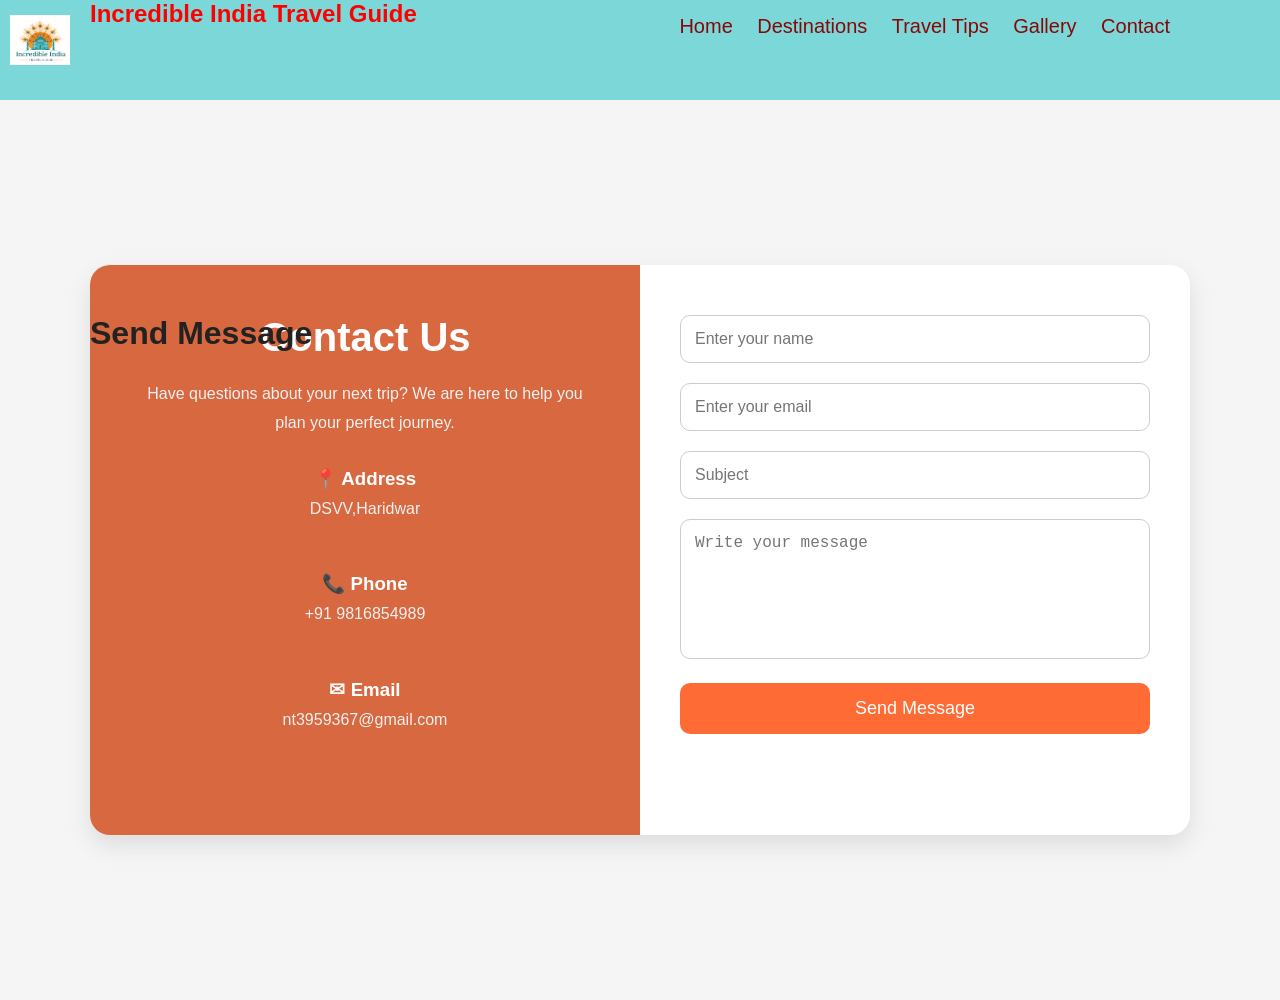
==== contact.html @ 91583291 "my name is nikhil" ====
<!DOCTYPE html>
<html lang="en">
<head>
  <meta charset="UTF-8">
  <meta name="viewport" content="width=device-width, initial-scale=1.0">
  <title>Contact Us</title>
  <link rel="stylesheet" href="style.css">

  <style>

    *{
      margin: 0;
      padding: 0;
      box-sizing: border-box;
    }

    body{
      font-family: Arial, sans-serif;
      background: #f5f5f5;
    }

    /* Contact Section */

    .contact-section{
      min-height: 100vh;
      display: flex;
      justify-content: center;
      align-items: center;
      padding: 40px 20px;
    }

    .contact-container{
      width: 100%;
      max-width: 1100px;

      background: white;
      border-radius: 20px;
      overflow: hidden;

      display: grid;
      grid-template-columns: repeat(auto-fit, minmax(320px, 1fr));

      box-shadow: 0 10px 25px rgba(0,0,0,0.1);
    }

    /* Left Side */

    .contact-info{
      background: #d86840;
      color: white;
      padding: 50px 40px;
      display: flex;
      flex-direction: column;
      justify-content: center;
    }

    .contact-info h1{
      font-size: 40px;
      margin-bottom: 20px;
    }

    .contact-info p{
      line-height: 1.8;
      margin-bottom: 30px;
      color: #f1f1f1;
    }

    .info-box{
      margin-bottom: 20px;
    }

    .info-box h3{
      margin-bottom: 5px;
    }

    /* Right Side */

    .contact-form{
      padding: 50px 40px;
    }

    .contact-form h2{
      font-size: 32px;
      margin-bottom: 25px;
      color: #222;
    }

    .input-box{
      margin-bottom: 20px;
    }

    .input-box input,
    .input-box textarea{
      width: 100%;
      padding: 14px;

      border: 1px solid #ccc;
      border-radius: 10px;

      font-size: 16px;
      outline: none;
    }

    .input-box textarea{
      resize: none;
      height: 140px;
    }

    .input-box input:focus,
    .input-box textarea:focus{
      border-color: #ff6b35;
    }

    .submit-btn{
      width: 100%;
      padding: 15px;

      border: none;
      border-radius: 10px;

      background: #ff6b35;
      color: white;

      font-size: 18px;
      cursor: pointer;

      transition: 0.3s;
    }

    .submit-btn:hover{
      background: #e85a2a;
    }

    /* Mobile */

    @media(max-width: 768px){

      .contact-info{
        text-align: center;
      }

      .contact-info h1{
        font-size: 32px;
      }

      .contact-form{
        padding: 40px 25px;
      }
    }

  </style>
</head>

<body>


   <header> 
    
    <a id="logo" href="index.html"><img src="./pictures/logo.png" style="height: 50px; width: 60px;"></a>
    <h2>Incredible India Travel Guide </h2>
    <nav>
        <a href="index.html">Home</a>
        <a href="destinations.html">Destinations</a>
        <a href="tour-tips.html">Travel Tips</a>
        <a href="gallery.html">Gallery</a>
        <a href="contact.html">Contact</a>
    </nav>
    
  </header>
  <section class="contact-section">

    <div class="contact-container">

      <!-- Left Side -->

      <div class="contact-info">

        <h1>Contact Us</h1>

        <p>
          Have questions about your next trip? 
          We are here to help you plan your perfect journey.
        </p>

        <div class="info-box">
          <h3>📍 Address</h3>
          <p>DSVV,Haridwar</p>
        </div>

        <div class="info-box">
          <h3>📞 Phone</h3>
          <p>+91 9816854989</p>
        </div>

        <div class="info-box">
          <h3>✉ Email</h3>
          <p>nt3959367@gmail.com</p>
        </div>

      </div>

      <!-- Right Side -->

      <div class="contact-form">

        <h2>Send Message</h2>

        <form>

          <div class="input-box">
            <input type="text" placeholder="Enter your name" required>
          </div>

          <div class="input-box">
            <input type="email" placeholder="Enter your email" required>
          </div>

          <div class="input-box">
            <input type="text" placeholder="Subject">
          </div>

          <div class="input-box">
            <textarea placeholder="Write your message"></textarea>
          </div>

          <button class="submit-btn">
            Send Message
          </button>

        </form>

      </div>

    </div>

  </section>

</body>
</html>
---- style.css ----
body{
    margin: 0px;
    padding: 0px;
    font-family:'Segoe UI', Tahoma, Geneva, Verdana, sans-serif;
    
}



/* index css */
body{
    margin: 0%;
    padding: 0%;
    background-color: rgb(255, 255, 255);
}
header{
 background-color: #7cd8d8;
 color: #23b5ce;
 height: 100px;
 position: sticky;
}

h2{
    display: inline;
    position: absolute;
    text-decoration: none;
    text-align: justify;
   color: red;
    left: 90px;
    
}
 
nav{
    display: inline;
    position: absolute;
    right: 100px;
    top: 15px;
    text-decoration: none;
   
}

a{
    text-decoration: none;
    padding: 10px;
    color: rgb(133, 9, 9);
    font-size: 20px;
}
#logo{

    display: inline;
    padding-left: 10px;
    position: absolute;
    top:5px;
    height: 60px;
    width: 70px;
     
}
.bg-h1{
     
    text-align: center;
    font-size: 50px;
    font-weight: bold;
    margin-bottom: 20px;
    color: #333;
    position: absolute;
    top: 50%;
    left: 50%;
    transform: translate(-50%, -50%);
}


/* featured destination css */

.featured-destinations {
    padding: 60px 5%;
    background-color: #f9f9f9;
}

.featured-Destinations {
    display: grid;
    grid-template-columns: repeat(2, 1fr);
    gap: 30px;
    max-width: 1200px;
    margin: 0 auto;
}

.fetured-cards {
    position: relative;
    overflow: hidden;
    border-radius: 15px;
    height: 400px;
    box-shadow: 0 10px 30px rgba(0,0,0,0.1);
    cursor: pointer;
}

.fetured-img {
    width: 100%;
    height: 100%;
    object-fit: cover;
    transition: transform 0.6s cubic-bezier(0.25, 1, 0.5, 1);
}

.feture-discription {
    position: absolute;
    bottom: 0;
    left: 0;
    width: 100%;
    padding: 40px 25px 25px;
    background: linear-gradient(transparent, rgba(0,0,0,0.85));
    color: white;
    text-align: left;
    transition: transform 0.4s ease;
    box-sizing: border-box;
}

.fetured-name {
    font-size: 28px;
    font-weight: 700;
    margin: 0 0 10px 0;
    color: #fff;
    text-shadow: 0 2px 4px rgba(0,0,0,0.3);
}

.fetured-short-dis {
    font-size: 16px;
    line-height: 1.5;
    margin: 0;
    color: rgba(255,255,255,0.9);
    opacity: 0.8;
    transition: opacity 0.3s ease;
}

/* Hover Effects */
.fetured-cards:hover .fetured-img {
    transform: scale(1.1);
}

.fetured-cards:hover .feture-discription {
    transform: translateY(-5px);
}

.fetured-cards:hover .fetured-short-dis {
    opacity: 1;
}

/* Responsive for small screens */
@media (max-width: 768px) {
    .featured-Destinations {
        grid-template-columns: 1fr;
    }
    .fetured-cards {
        height: 300px;
    }
}




/* contact form css */

.contact-form{
      text-align: center;
      justify-content: center; 
      
}

#name:focus {
    border-color: rgb(255, 9, 83);
    outline:none;
}
#name{
    height: 25px;  
    width: 200px;
    background-color: rgb(133, 245, 193);

}
#email:focus {
    border-color: rgb(255, 9, 83);
    outline:none;
}
#email{
    height: 25px;  
    width: 200px;
    background-color: rgb(133, 245, 193);
}
#textarea:focus {
    border-color: rgb(255, 9, 83);
    outline:none;
}
#textarea{
    width: 200px;
    background-color: rgb(133, 245, 193);
    border: 2px solid rgb(95, 68, 68);
}
 
#contact-submit-button{
    background-color: rgb(206, 133, 228);
    color: rgb(0, 0, 0);
    height: 30px;
    
    border: 2px solid rgb(247, 213, 245);
    
}
#contact-submit-button:hover{
    background-color: rgb(207, 12, 149);
   
}
.contact-info{
    align-items: center;
    text-align: center;
}
#heading-contact{
    text-align: center;
    height: 30px;
    color: rgb(111, 100, 122);
}



/* destination css */

#head-destinations{
    text-align: center;
    color: lightcoral;
}

/* Grid Container */
.Destinations{
    width: 90%;
    margin: auto;

    display: grid;

    /* Responsive Grid */
    grid-template-columns: repeat(auto-fit, minmax(280px, 1fr));

    gap: 30px;
    padding-bottom: 50px;
}

.dis-cards{
    border: 1px solid #ccc;
    border-radius: 10px;
     
    background: white;
    text-align: center;
    padding: 10px;
}
.dis-cards:hover .dis-img{
    transform: scale(1.05);
}

.dis-img{
    width: 100%;
    height: 200px;
    object-fit: cover;
    border-radius: 5px;
}


/* Button */
.dis-inquire{
    padding: 12px 18px;
    border: none;
    border-radius: 8px;

    background: #ee6f40;
    color: white;

    font-size: 15px;
    cursor: pointer;
    transition: 0.3s;
}

.dis-inquire:hover{
    background: #ce3300;
}
 

.short-dis{
    color: #666;
    line-height: 1.6;
    margin-bottom: 18px;
}

.dis-name{
    font-size: 24px;
    margin-bottom: 10px;
    color: #222;
}


/* Destinations page head image */

.head-des-image {
    position: relative;
    width: 100%;
    height: 60vh;
    min-height: 400px;
    display: flex;
    align-items: center;
    justify-content: center;
    overflow: hidden;
}

#des-head-img {
    position: absolute;
    top: 0;
    left: 0;
    width: 100%;
    height: 100%;
    object-fit: cover;
    z-index: -1;
    transform: scale(1.1);
    animation: zoom 20s infinite alternate;
}

@keyframes zoom {
    from { transform: scale(1); }
    to { transform: scale(1.1); }
}

.des-overlay {
    position: absolute;
    top: 0;
    left: 0;
    width: 100%;
    height: 100%;
    background: linear-gradient(to bottom, rgba(0,0,0,0.3), rgba(0,0,0,0.7));
    z-index: 0;
}

.des-content {
    position: relative;
    z-index: 1;
    text-align: center;
    color: rgb(213, 209, 209);
    padding: 20px;
    max-width: 900px;
}

.des-head-image-heading {
    font-size: 4rem;
    font-weight: 800;
    margin-bottom: 20px;
    text-transform: uppercase;
    letter-spacing: 4px;
    text-shadow: 0 4px 20px rgba(0,0,0,0.6);
}

.des-head-font {
    font-size: 1.4rem;
    line-height: 1.6;
    font-weight: 300;
    text-shadow: 0 2px 10px rgba(0,0,0,0.5);
}
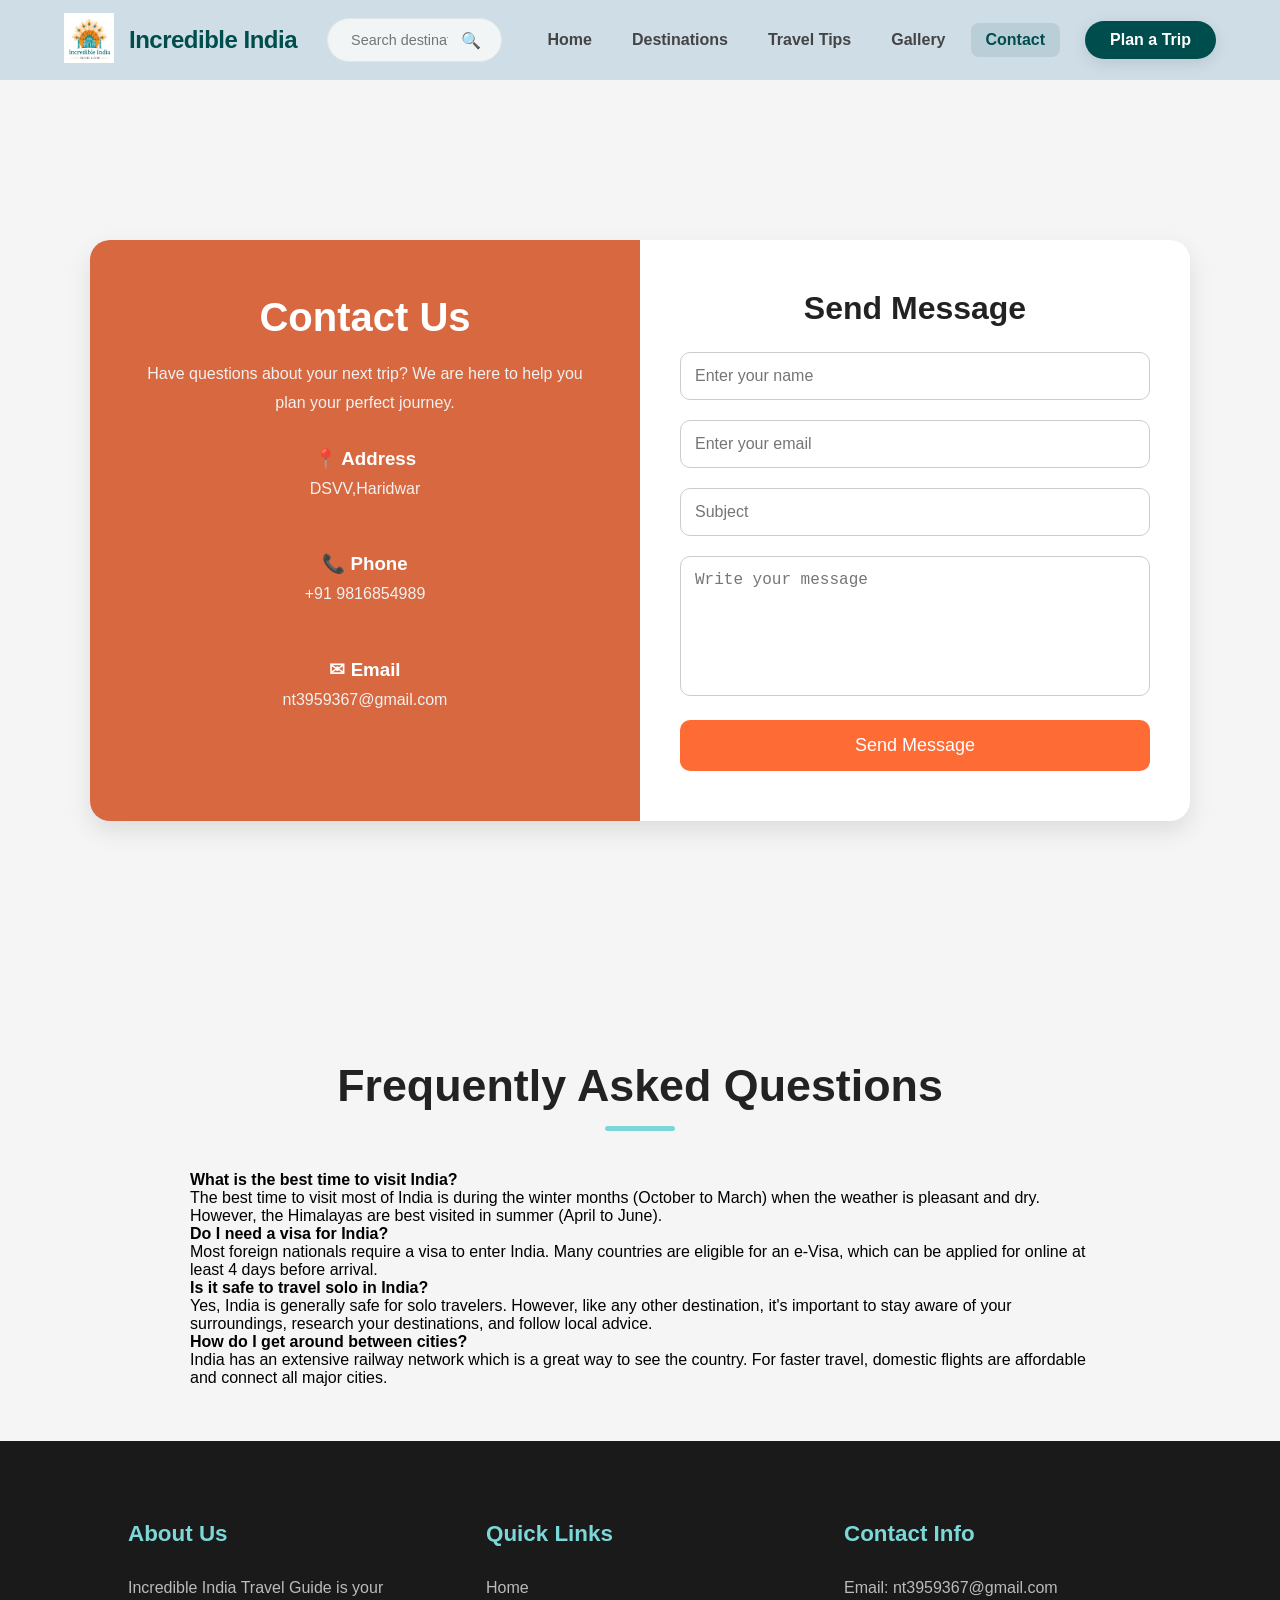
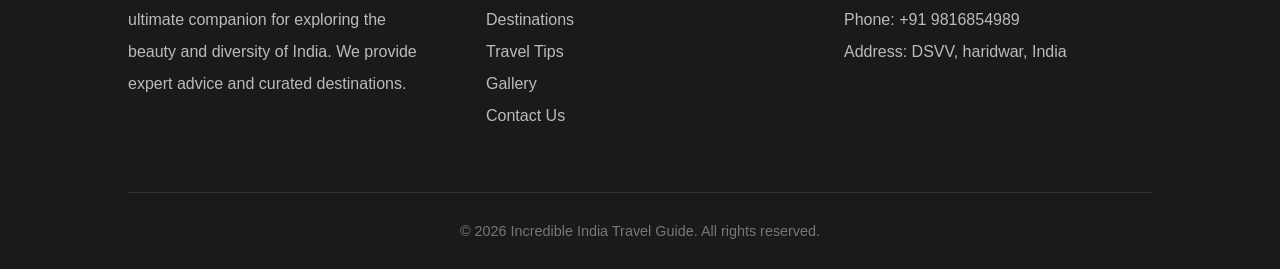
==== commit 60b5e6d3: "Update website layout and styles" ====
--- a/contact.html
+++ b/contact.html
@@ -155,17 +155,26 @@
 
 
    <header> 
-    
-    <a id="logo" href="index.html"><img src="./pictures/logo.png" style="height: 50px; width: 60px;"></a>
-    <h2>Incredible India Travel Guide </h2>
+    <div class="header-left">
+        <a id="logo" href="index.html"><img src="./pictures/logo.png" alt="Logo"></a>
+        <h2 class="header-title">Incredible India</h2>
+    </div>
+
+    <div class="header-center">
+        <div class="search-bar">
+            <input type="text" placeholder="Search destinations...">
+            <button>🔍</button>
+        </div>
+    </div>
+
     <nav>
         <a href="index.html">Home</a>
         <a href="destinations.html">Destinations</a>
-        <a href="tour-tips.html">Travel Tips</a>
+        <a href="travel_tips.html">Travel Tips</a>
         <a href="gallery.html">Gallery</a>
-        <a href="contact.html">Contact</a>
+        <a href="contact.html" class="active">Contact</a>
+        <a href="contact.html" class="nav-btn">Plan a Trip</a>
     </nav>
-    
   </header>
   <section class="contact-section">
 
@@ -235,5 +244,60 @@
 
   </section>
 
+  <section class="faq-section">
+    <h2 class="section-title">Frequently Asked Questions</h2>
+    <div class="faq-container" style="max-width: 900px; margin: 0 auto;">
+        
+        <div class="faq-item">
+            <h4>What is the best time to visit India?</h4>
+            <p>The best time to visit most of India is during the winter months (October to March) when the weather is pleasant and dry. However, the Himalayas are best visited in summer (April to June).</p>
+        </div>
+
+        <div class="faq-item">
+            <h4>Do I need a visa for India?</h4>
+            <p>Most foreign nationals require a visa to enter India. Many countries are eligible for an e-Visa, which can be applied for online at least 4 days before arrival.</p>
+        </div>
+
+        <div class="faq-item">
+            <h4>Is it safe to travel solo in India?</h4>
+            <p>Yes, India is generally safe for solo travelers. However, like any other destination, it's important to stay aware of your surroundings, research your destinations, and follow local advice.</p>
+        </div>
+
+        <div class="faq-item">
+            <h4>How do I get around between cities?</h4>
+            <p>India has an extensive railway network which is a great way to see the country. For faster travel, domestic flights are affordable and connect all major cities.</p>
+        </div>
+
+    </div>
+  </section>
+<br>
+<br>
+<br>
+
+<footer>
+    <div class="footer-container">
+        <div class="footer-box">
+            <h3>About Us</h3>
+            <p>Incredible India Travel Guide is your ultimate companion for exploring the beauty and diversity of India. We provide expert advice and curated destinations.</p>
+        </div>
+        <div class="footer-box">
+            <h3>Quick Links</h3>
+            <a href="index.html">Home</a>
+            <a href="destinations.html">Destinations</a>
+            <a href="travel_tips.html">Travel Tips</a>
+            <a href="gallery.html">Gallery</a>
+            <a href="contact.html">Contact Us</a>
+        </div>
+        <div class="footer-box">
+            <h3>Contact Info</h3>
+            <p>Email: nt3959367@gmail.com</p>
+            <p>Phone: +91 9816854989</p>
+            <p>Address: DSVV, haridwar, India</p>
+        </div>
+    </div>
+    <div class="footer-bottom">
+        &copy; 2026 Incredible India Travel Guide. All rights reserved.
+    </div>
+</footer>
 </body>
 </html>
--- a/style.css
+++ b/style.css
@@ -13,48 +13,252 @@
     padding: 0%;
     background-color: rgb(255, 255, 255);
 }
-header{
- background-color: #7cd8d8;
- color: #23b5ce;
- height: 100px;
- position: sticky;
-}
-
-h2{
-    display: inline;
-    position: absolute;
+header {
+    background-color: #cfdde7;
+    height: 80px;
+    display: flex;
+    align-items: center;
+    justify-content: space-between;
+    padding: 0 5%;
+    position: sticky;
+    top: 0;
+    z-index: 1000;
+}
+
+.header-left {
+    display: flex;
+    align-items: center;
+    gap: 15px;
+}
+
+#logo img {
+    height: 50px;
+    width: auto;
+    transition: 0.3s;
+}
+
+#logo:hover img {
+    transform: scale(1.05);
+}
+
+.header-title {
+    font-size: 1.5rem;
+    font-weight: 800;
+    color: #004d4d;
+    margin: 0;
+    letter-spacing: -0.5px;
+    text-transform: capitalize;
+}
+
+.header-center {
+    flex: 1;
+    max-width: 400px;
+    margin: 0 30px;
+}
+
+.search-bar {
+    display: flex;
+    background: #f1f5f5;
+    border-radius: 50px;
+    padding: 5px 15px;
+    border: 1px solid #e0e7e7;
+    transition: 0.3s;
+}
+
+.search-bar:focus-within {
+    background: #fff;
+    border-color: #004d4d;
+    box-shadow: 0 0 0 3px rgba(0, 77, 77, 0.1);
+}
+
+.search-bar input {
+    border: none;
+    background: transparent;
+    padding: 8px;
+    width: 100%;
+    outline: none;
+    font-size: 0.9rem;
+    color: #333;
+}
+
+.search-bar button {
+    background: none;
+    border: none;
+    cursor: pointer;
+    color: #004d4d;
+    font-size: 1rem;
+    padding: 0 5px;
+}
+
+nav {
+    display: flex;
+    align-items: center;
+    gap: 10px;
+}
+
+nav a {
     text-decoration: none;
-    text-align: justify;
-   color: red;
-    left: 90px;
-    
-}
- 
-nav{
-    display: inline;
-    position: absolute;
-    right: 100px;
-    top: 15px;
+    padding: 8px 15px;
+    color: #444;
+    font-size: 16px;
+    font-weight: 600;
+    transition: 0.3s;
+    border-radius: 8px;
+}
+
+nav a:hover {
+    color: #004d4d;
+    background: rgba(0, 77, 77, 0.05);
+}
+
+nav a.active {
+    color: #004d4d;
+    background: rgba(0, 77, 77, 0.1);
+}
+
+/* Nav Button Style */
+.nav-btn {
+    background-color: #004d4d;
+    color: white !important;
+    padding: 10px 25px !important;
+    border-radius: 30px;
+    margin-left: 15px;
+    font-weight: 600;
+    box-shadow: 0 4px 15px rgba(0,0,0,0.1);
+}
+
+.nav-btn:hover {
+    background-color: #003333;
+    transform: translateY(-2px);
+    box-shadow: 0 6px 20px rgba(0,0,0,0.15);
+}
+
+/* Section Title */
+.section-title {
+    text-align: center;
+    font-size: 2.8rem;
+    margin: 80px 0 40px;
+    color: #222;
+    font-weight: 800;
+}
+
+.section-title::after {
+    content: '';
+    display: block;
+    width: 70px;
+    height: 5px;
+    background: #7cd8d8;
+    margin: 15px auto 0;
+    border-radius: 10px;
+}
+
+/* Home Info Section */
+.home-info-section {
+    padding: 100px 10%;
+    background-color: #fff;
+    display: flex;
+    flex-wrap: wrap;
+    gap: 60px;
+    align-items: center;
+    justify-content: center;
+}
+
+.home-info-content {
+    flex: 1;
+    min-width: 300px;
+}
+
+.home-info-content h2 {
+    font-size: 2.5rem;
+    color: #333;
+    margin-bottom: 25px;
+    position: relative;
+    left: 0;
+    display: block;
+}
+
+.home-info-content p {
+    font-size: 1.15rem;
+    line-height: 1.8;
+    color: #555;
+    margin-bottom: 30px;
+}
+
+.home-info-image {
+    flex: 1;
+    min-width: 300px;
+    border-radius: 20px;
+    overflow: hidden;
+    box-shadow: 0 20px 40px rgba(0,0,0,0.1);
+}
+
+.home-info-image img {
+    width: 100%;
+    height: auto;
+    display: block;
+    transition: 0.5s;
+}
+
+.home-info-image:hover img {
+    transform: scale(1.05);
+}
+
+/* Footer Styles */
+footer {
+    background-color: #1a1a1a;
+    color: #fff;
+    padding: 80px 10% 30px;
+    margin-top: 0;
+}
+
+.footer-container {
+    display: grid;
+    grid-template-columns: repeat(auto-fit, minmax(250px, 1fr));
+    gap: 50px;
+    max-width: 1200px;
+    margin: 0 auto;
+}
+
+.footer-box h3 {
+    font-size: 1.4rem;
+    margin-bottom: 25px;
+    color: #7cd8d8;
+}
+
+.footer-box p, .footer-box a {
+    color: #bbb;
+    font-size: 1rem;
+    line-height: 2;
+    display: block;
     text-decoration: none;
-   
-}
-
-a{
-    text-decoration: none;
-    padding: 10px;
-    color: rgb(133, 9, 9);
-    font-size: 20px;
-}
-#logo{
-
-    display: inline;
-    padding-left: 10px;
-    position: absolute;
-    top:5px;
-    height: 60px;
-    width: 70px;
-     
-}
+    padding: 0;
+}
+
+.footer-box a:hover {
+    color: #7cd8d8;
+    padding-left: 5px;
+}
+
+.footer-bottom {
+    text-align: center;
+    margin-top: 60px;
+    padding-top: 30px;
+    border-top: 1px solid #333;
+    color: #777;
+    font-size: 0.9rem;
+}
+
+/* Responsive adjustments */
+@media (max-width: 992px) {
+    header h2 {
+        display: none;
+    }
+    nav {
+        right: 20px;
+    }
+}
+
+
 .bg-h1{
      
     text-align: center;
@@ -91,7 +295,13 @@
     height: 400px;
     box-shadow: 0 10px 30px rgba(0,0,0,0.1);
     cursor: pointer;
-}
+    animation: fadeInUp 0.8s ease backwards;
+}
+
+.fetured-cards:nth-child(1) { animation-delay: 0.1s; }
+.fetured-cards:nth-child(2) { animation-delay: 0.2s; }
+.fetured-cards:nth-child(3) { animation-delay: 0.3s; }
+.fetured-cards:nth-child(4) { animation-delay: 0.4s; }
 
 .fetured-img {
     width: 100%;
@@ -154,8 +364,6 @@
 }
 
 
-
-
 /* contact form css */
 
 .contact-form{
@@ -201,10 +409,248 @@
     border: 2px solid rgb(247, 213, 245);
     
 }
-#contact-submit-button:hover{
+#contact-submit-button:hover {
     background-color: rgb(207, 12, 149);
-   
-}
+}
+
+/* Tips Section Styles */
+.tips-container {
+    padding: 100px 10%;
+    background-color: #f8fbfb;
+}
+
+.tips-grid {
+    display: grid;
+    grid-template-columns: repeat(auto-fit, minmax(320px, 1fr));
+    gap: 30px;
+    margin-top: 50px;
+}
+
+.tip-card {
+    background: #ffffff;
+    padding: 40px 30px;
+    border-radius: 24px;
+    border: 1px solid rgba(0, 0, 0, 0.05);
+    transition: all 0.4s cubic-bezier(0.175, 0.885, 0.32, 1.275);
+    display: flex;
+    flex-direction: column;
+    align-items: flex-start;
+    position: relative;
+    overflow: hidden;
+    box-shadow: 0 10px 30px rgba(0, 0, 0, 0.03);
+    animation: fadeInUp 0.8s ease backwards;
+}
+
+.tip-card:nth-child(1) { animation-delay: 0.1s; }
+.tip-card:nth-child(2) { animation-delay: 0.2s; }
+.tip-card:nth-child(3) { animation-delay: 0.3s; }
+.tip-card:nth-child(4) { animation-delay: 0.4s; }
+.tip-card:nth-child(5) { animation-delay: 0.5s; }
+.tip-card:nth-child(6) { animation-delay: 0.6s; }
+
+.tip-card::before {
+    content: '';
+    position: absolute;
+    top: 0;
+    left: 0;
+    width: 100%;
+    height: 4px;
+    background: linear-gradient(90deg, #004d4d, #7cd8d8);
+    opacity: 0;
+    transition: 0.3s;
+}
+
+.tip-card:hover {
+    transform: translateY(-12px);
+    box-shadow: 0 25px 50px rgba(0, 77, 77, 0.1);
+    border-color: rgba(124, 216, 216, 0.3);
+}
+
+.tip-card:hover::before {
+    opacity: 1;
+}
+
+.tip-icon {
+    font-size: 3rem;
+    margin-bottom: 25px;
+    background: rgba(0, 77, 77, 0.05);
+    width: 80px;
+    height: 80px;
+    display: flex;
+    align-items: center;
+    justify-content: center;
+    border-radius: 20px;
+    transition: 0.3s;
+}
+
+.tip-card:hover .tip-icon {
+    background: #004d4d;
+    transform: rotate(10deg);
+}
+
+.tip-card:hover .tip-icon span {
+    filter: brightness(0) invert(1);
+}
+
+.tip-card h3 {
+    font-size: 1.6rem;
+    margin-bottom: 15px;
+    color: #004d4d;
+    font-weight: 700;
+}
+
+.tip-card p {
+    color: #555;
+    line-height: 1.8;
+    margin: 0;
+    font-size: 1.05rem;
+}
+
+/* Destinations Improvements */
+.destinations-hero {
+    background: url('pictures/ladakh.png');
+    background-size: cover;
+    background-position: center;
+    height: 400px;
+    display: flex;
+    align-items: center;
+    justify-content: center;
+    color: white;
+    text-align: center;
+}
+
+.destinations-hero h1 {
+    font-size: 4rem;
+    letter-spacing: 5px;
+    text-transform: uppercase;
+}
+
+
+
+/* Seasonal Guide */
+.seasonal-section {
+    padding: 80px 10%;
+    background-color: #fff;
+}
+
+.seasonal-grid {
+    display: grid;
+    grid-template-columns: repeat(auto-fit, minmax(280px, 1fr));
+    gap: 25px;
+    margin-top: 40px;
+}
+
+.season-card {
+    background: #fdfdfd;
+    padding: 30px;
+    border-radius: 20px;
+    border-left: 5px solid #004d4d;
+    box-shadow: 0 5px 15px rgba(0,0,0,0.02);
+    transition: 0.3s;
+}
+
+.season-card:hover {
+    transform: translateX(10px);
+    background: #f1fafa;
+}
+
+.season-card h4 {
+    color: #004d4d;
+    margin: 0 0 10px 0;
+    font-size: 1.3rem;
+}
+
+/* Checklist Section */
+.checklist-section {
+    padding: 80px 10%;
+    background: linear-gradient(135deg, #004d4d, #002d2d);
+    color: white;
+}
+
+.checklist-container {
+    display: grid;
+    grid-template-columns: repeat(auto-fit, minmax(300px, 1fr));
+    gap: 40px;
+    margin-top: 40px;
+}
+
+.checklist-box {
+    background: rgba(255, 255, 255, 0.1);
+    backdrop-filter: blur(10px);
+    padding: 30px;
+    border-radius: 20px;
+    border: 1px solid rgba(255, 255, 255, 0.1);
+}
+
+.checklist-box h3 {
+    margin-bottom: 20px;
+    color: #7cd8d8;
+}
+
+.checklist-item {
+    display: flex;
+    align-items: center;
+    gap: 12px;
+    margin-bottom: 12px;
+    font-size: 1.05rem;
+}
+
+.checklist-item input[type="checkbox"] {
+    width: 18px;
+    height: 18px;
+    cursor: pointer;
+    accent-color: #7cd8d8;
+}
+
+/* Phrases Section */
+.phrases-section {
+    padding: 80px 10%;
+    background: #f8fbfb;
+}
+
+.phrases-grid {
+    display: grid;
+    grid-template-columns: repeat(auto-fit, minmax(250px, 1fr));
+    gap: 20px;
+    margin-top: 40px;
+}
+
+.phrase-card {
+    background: white;
+    padding: 20px;
+    border-radius: 15px;
+    text-align: center;
+    box-shadow: 0 4px 12px rgba(0,0,0,0.05);
+    transition: 0.3s;
+}
+
+.phrase-card:hover {
+    background: #004d4d;
+    color: white;
+}
+
+.phrase-card:hover .hindi { color: #7cd8d8; }
+
+.phrase-card .hindi {
+    font-size: 1.4rem;
+    font-weight: 700;
+    color: #004d4d;
+    margin-bottom: 5px;
+    display: block;
+}
+
+.phrase-card .meaning {
+    font-size: 0.9rem;
+    color: #666;
+    font-style: italic;
+}
+.phrase-card:hover .meaning { color: #ccc; }
+
+/* General Utilities */
+.text-center { text-align: center; }
+.mt-50 { margin-top: 50px; }
+.mb-30 { margin-bottom: 30px; }
+
 .contact-info{
     align-items: center;
     text-align: center;
@@ -292,15 +738,105 @@
 
 /* Destinations page head image */
 
+/* Quick Insights */
+.quick-insights {
+    display: flex;
+    justify-content: center;
+    flex-wrap: wrap;
+    gap: 30px;
+    padding: 30px 10%;
+    background: #fff;
+    box-shadow: 0 10px 30px rgba(0,0,0,0.05);
+    position: relative;
+    z-index: 10;
+    margin-top: -40px;
+    width: 80%;
+    margin-left: auto;
+    margin-right: auto;
+    border-radius: 20px;
+}
+
+.insight-item {
+    display: flex;
+    align-items: center;
+    gap: 15px;
+}
+
+.insight-icon {
+    font-size: 1.8rem;
+    background: #f1fafa;
+    width: 50px;
+    height: 50px;
+    display: flex;
+    align-items: center;
+    justify-content: center;
+    border-radius: 12px;
+}
+
+.insight-text {
+    display: flex;
+    flex-direction: column;
+}
+
+.insight-text strong {
+    color: #004d4d;
+    font-size: 1.1rem;
+}
+
+.insight-text span {
+    color: #888;
+    font-size: 0.85rem;
+}
+
+/* Scroll Indicator */
+.scroll-indicator {
+    position: absolute;
+    bottom: 30px;
+    left: 50%;
+    transform: translateX(-50%);
+    display: flex;
+    flex-direction: column;
+    align-items: center;
+    gap: 10px;
+    color: white;
+    font-size: 0.8rem;
+    opacity: 0.8;
+    z-index: 2;
+}
+
+.mouse {
+    width: 25px;
+    height: 40px;
+    border: 2px solid white;
+    border-radius: 20px;
+    position: relative;
+}
+
+.wheel {
+    width: 4px;
+    height: 8px;
+    background: white;
+    border-radius: 2px;
+    position: absolute;
+    top: 6px;
+    left: 50%;
+    transform: translateX(-50%);
+    animation: scrollWheel 2s infinite;
+}
+
+@keyframes scrollWheel {
+    0% { opacity: 1; top: 6px; }
+    100% { opacity: 0; top: 25px; }
+}
+
 .head-des-image {
     position: relative;
     width: 100%;
-    height: 60vh;
-    min-height: 400px;
+    height: 500px;
+    overflow: hidden;
     display: flex;
     align-items: center;
     justify-content: center;
-    overflow: hidden;
 }
 
 #des-head-img {
@@ -311,30 +847,17 @@
     height: 100%;
     object-fit: cover;
     z-index: -1;
-    transform: scale(1.1);
-    animation: zoom 20s infinite alternate;
-}
-
-@keyframes zoom {
-    from { transform: scale(1); }
-    to { transform: scale(1.1); }
 }
 
 .des-overlay {
-    position: absolute;
-    top: 0;
-    left: 0;
-    width: 100%;
-    height: 100%;
-    background: linear-gradient(to bottom, rgba(0,0,0,0.3), rgba(0,0,0,0.7));
-    z-index: 0;
+    display: none; /* Removed the black transparent image */
 }
 
 .des-content {
     position: relative;
     z-index: 1;
     text-align: center;
-    color: rgb(213, 209, 209);
+    color: rgb(251, 248, 248);
     padding: 20px;
     max-width: 900px;
 }
@@ -346,6 +869,7 @@
     text-transform: uppercase;
     letter-spacing: 4px;
     text-shadow: 0 4px 20px rgba(0,0,0,0.6);
+    color: white;
 }
 
 .des-head-font {
@@ -355,6 +879,386 @@
     text-shadow: 0 2px 10px rgba(0,0,0,0.5);
 }
 
+/* CTA Section */
+.cta-section {
+    padding: 100px 10%;
+    background: linear-gradient(rgba(0, 77, 77, 0.9), rgba(0, 77, 77, 0.9)), url('pictures/background_image.jpg');
+    background-size: cover;
+    background-position: center;
+    background-attachment: fixed;
+    text-align: center;
+    color: white;
+}
+
+.cta-content h2 {
+    font-size: 3rem;
+    margin-bottom: 25px;
+    font-weight: 800;
+}
+
+.cta-content p {
+    font-size: 1.25rem;
+    margin-bottom: 45px;
+    opacity: 0.9;
+    max-width: 700px;
+    margin-left: auto;
+    margin-right: auto;
+}
+
+/* Destinations Alignment Improvements */
+.Destinations {
+    display: grid;
+    grid-template-columns: repeat(auto-fill, minmax(350px, 1fr));
+    gap: 35px;
+    padding: 80px 8%;
+    background: #fdfdfd;
+    max-width: 1400px;
+    margin: 0 auto;
+}
+
+.dis-cards {
+    background: #ffffff;
+    border-radius: 20px;
+    overflow: hidden;
+    box-shadow: 0 10px 30px rgba(0, 0, 0, 0.05);
+    display: flex;
+    flex-direction: column;
+    height: 100%;
+    transition: all 0.4s ease;
+    border: 1px solid rgba(0,0,0,0.03);
+    text-align: left;
+    padding: 0;
+    animation: fadeInUp 0.8s ease backwards;
+}
+
+.dis-cards:nth-child(1) { animation-delay: 0.1s; }
+.dis-cards:nth-child(2) { animation-delay: 0.2s; }
+.dis-cards:nth-child(3) { animation-delay: 0.3s; }
+.dis-cards:nth-child(4) { animation-delay: 0.4s; }
+.dis-cards:nth-child(5) { animation-delay: 0.5s; }
+.dis-cards:nth-child(6) { animation-delay: 0.6s; }
+.dis-cards:nth-child(7) { animation-delay: 0.7s; }
+.dis-cards:nth-child(8) { animation-delay: 0.8s; }
+.dis-cards:nth-child(9) { animation-delay: 0.9s; }
+
+.dis-cards:hover {
+    transform: translateY(-10px) scale(1.02);
+    box-shadow: 0 30px 60px rgba(0, 77, 77, 0.15);
+}
+
+.dis-img-container {
+    width: 100%;
+    height: 250px;
+    overflow: hidden;
+    position: relative;
+}
+
+.dis-img {
+    width: 100%;
+    height: 100%;
+    object-fit: cover;
+    transition: 0.6s;
+}
+
+.dis-cards:hover .dis-img {
+    transform: scale(1.15);
+}
+
+.dis-content-box {
+    padding: 30px;
+    flex-grow: 1;
+    display: flex;
+    flex-direction: column;
+    justify-content: space-between;
+    gap: 15px;
+}
+
+.dis-name {
+    font-size: 1.8rem;
+    margin: 0;
+    color: #004d4d;
+    font-weight: 800;
+}
+
+.short-dis {
+    font-size: 1.05rem;
+    color: #555;
+    line-height: 1.7;
+    margin: 0;
+    flex-grow: 1;
+}
+
+.dis-inquire {
+    width: 100%;
+    background: #004d4d;
+    color: #fff;
+    padding: 15px;
+    border: none;
+    border-radius: 12px;
+    font-weight: 700;
+    font-size: 1rem;
+    cursor: pointer;
+    transition: 0.3s;
+    letter-spacing: 0.5px;
+    text-transform: uppercase;
+}
+
+.dis-inquire:hover {
+    background: #003333;
+    box-shadow: 0 5px 15px rgba(0, 77, 77, 0.2);
+}
+
+/* Gallery Entrance Animations */
+@keyframes fadeInUp {
+    from {
+        opacity: 0;
+        transform: translateY(30px);
+    }
+    to {
+        opacity: 1;
+        transform: translateY(0);
+    }
+}
+
+/* Premium Photo Gallery Styles */
+.gallery-hero {
+    height: 40vh;
+    background: linear-gradient(rgba(0,0,0,0.6), rgba(0,0,0,0.6)), url('pictures/india_hero.png');
+    background-size: cover;
+    background-position: center;
+    background-attachment: fixed;
+    display: flex;
+    align-items: center;
+    justify-content: center;
+    text-align: center;
+    color: #fff;
+}
+
+.gallery-hero-content h1 {
+    font-size: 3.5rem;
+    margin-bottom: 15px;
+    letter-spacing: 2px;
+}
+
+.gallery-section {
+    padding: 80px 5%;
+    background: #fdfdfd;
+}
+
+.gallery-grid {
+    display: grid;
+    grid-template-columns: repeat(auto-fill, minmax(300px, 1fr));
+    grid-auto-rows: 250px;
+    grid-auto-flow: dense;
+    gap: 20px;
+    max-width: 1400px;
+    margin: 0 auto;
+}
+
+.gallery-item {
+    position: relative;
+    border-radius: 12px;
+    overflow: hidden;
+    cursor: pointer;
+    box-shadow: 0 5px 15px rgba(0,0,0,0.08);
+}
+
+/* Proper align grids with varying sizes for photo gallery feel */
+.gallery-item.large {
+    grid-row: span 2;
+    grid-column: span 2;
+}
+
+.gallery-item.wide {
+    grid-column: span 2;
+}
+
+.gallery-item.tall {
+    grid-row: span 2;
+}
+
+.gallery-item img {
+    width: 100%;
+    height: 100%;
+    object-fit: cover;
+    transition: transform 0.8s cubic-bezier(0.2, 1, 0.3, 1);
+}
+
+.gallery-overlay {
+    position: absolute;
+    inset: 0;
+    background: rgba(0, 0, 0, 0.4);
+    display: flex;
+    align-items: center;
+    justify-content: center;
+    padding: 30px;
+    opacity: 1; /* Keep text visible as requested */
+    transition: background 0.4s ease;
+}
+
+.overlay-content {
+    text-align: center;
+    color: #fff;
+    transform: translateY(0);
+    transition: transform 0.4s ease;
+    z-index: 2;
+}
+
+.overlay-content h3 {
+    font-size: 1.5rem;
+    font-weight: 700;
+    margin-bottom: 10px;
+    text-shadow: 0 2px 10px rgba(0,0,0,0.5);
+}
+
+.overlay-content p {
+    font-size: 0.9rem;
+    opacity: 0.9;
+    font-weight: 300;
+    line-height: 1.4;
+    max-width: 250px;
+    margin: 0 auto;
+    text-shadow: 0 1px 5px rgba(0,0,0,0.5);
+}
+
+/* Premium Hover Effects */
+.gallery-item:hover img {
+    transform: scale(1.1);
+}
+
+.gallery-item:hover .gallery-overlay {
+    background: rgba(0, 77, 77, 0.7); /* Subtle teal tint on hover */
+    backdrop-filter: blur(4px);
+}
+
+.gallery-item:hover .overlay-content {
+    transform: scale(1.05);
+}
+
+@media (max-width: 768px) {
+    .gallery-grid {
+        grid-template-columns: 1fr;
+        grid-auto-rows: 300px;
+    }
+    .gallery-item.large, .gallery-item.wide, .gallery-item.tall {
+        grid-row: span 1;
+        grid-column: span 1;
+    }
+    .gallery-hero-content h1 {
+        font-size: 2.5rem;
+    }
+}
+
+/* Quick Insights */
+.quick-insights {
+    display: flex;
+    justify-content: center;
+    flex-wrap: wrap;
+    gap: 30px;
+    padding: 30px 10%;
+    background: #fff;
+    box-shadow: 0 15px 35px rgba(0,0,0,0.1);
+    position: relative;
+    z-index: 10;
+    margin: -60px auto 0;
+    width: 80%;
+    border-radius: 24px;
+    border: 1px solid rgba(0, 0, 0, 0.05);
+}
+
+.insight-item {
+    display: flex;
+    align-items: center;
+    gap: 15px;
+}
+
+.insight-icon {
+    font-size: 1.8rem;
+    background: #f1fafa;
+    width: 55px;
+    height: 55px;
+    display: flex;
+    align-items: center;
+    justify-content: center;
+    border-radius: 14px;
+    transition: 0.3s;
+}
+
+.insight-item:hover .insight-icon {
+    background: #004d4d;
+    transform: translateY(-5px);
+    color: white;
+}
+
+.insight-text {
+    display: flex;
+    flex-direction: column;
+}
+
+.insight-text strong {
+    color: #004d4d;
+    font-size: 1.15rem;
+    font-weight: 700;
+}
+
+.insight-text span {
+    color: #888;
+    font-size: 0.9rem;
+}
+
+/* Scroll Indicator */
+.scroll-indicator {
+    position: absolute;
+    bottom: 40px;
+    left: 50%;
+    transform: translateX(-50%);
+    display: flex;
+    flex-direction: column;
+    align-items: center;
+    gap: 12px;
+    color: white;
+    font-size: 0.85rem;
+    letter-spacing: 1px;
+    text-transform: uppercase;
+    font-weight: 600;
+    opacity: 0.9;
+    z-index: 2;
+}
+
+.mouse {
+    width: 26px;
+    height: 42px;
+    border: 2px solid white;
+    border-radius: 20px;
+    position: relative;
+}
+
+.wheel {
+    width: 4px;
+    height: 8px;
+    background: white;
+    border-radius: 2px;
+    position: absolute;
+    top: 8px;
+    left: 50%;
+    transform: translateX(-50%);
+    animation: scrollWheel 2s infinite;
+}
+
+@keyframes scrollWheel {
+    0% { opacity: 1; top: 8px; }
+    100% { opacity: 0; top: 28px; }
+}
+
+@media (max-width: 992px) {
+    .quick-insights {
+        width: 90%;
+        margin-top: -30px;
+        gap: 20px;
+        padding: 20px;
+    }
+}
+
 
 
 
